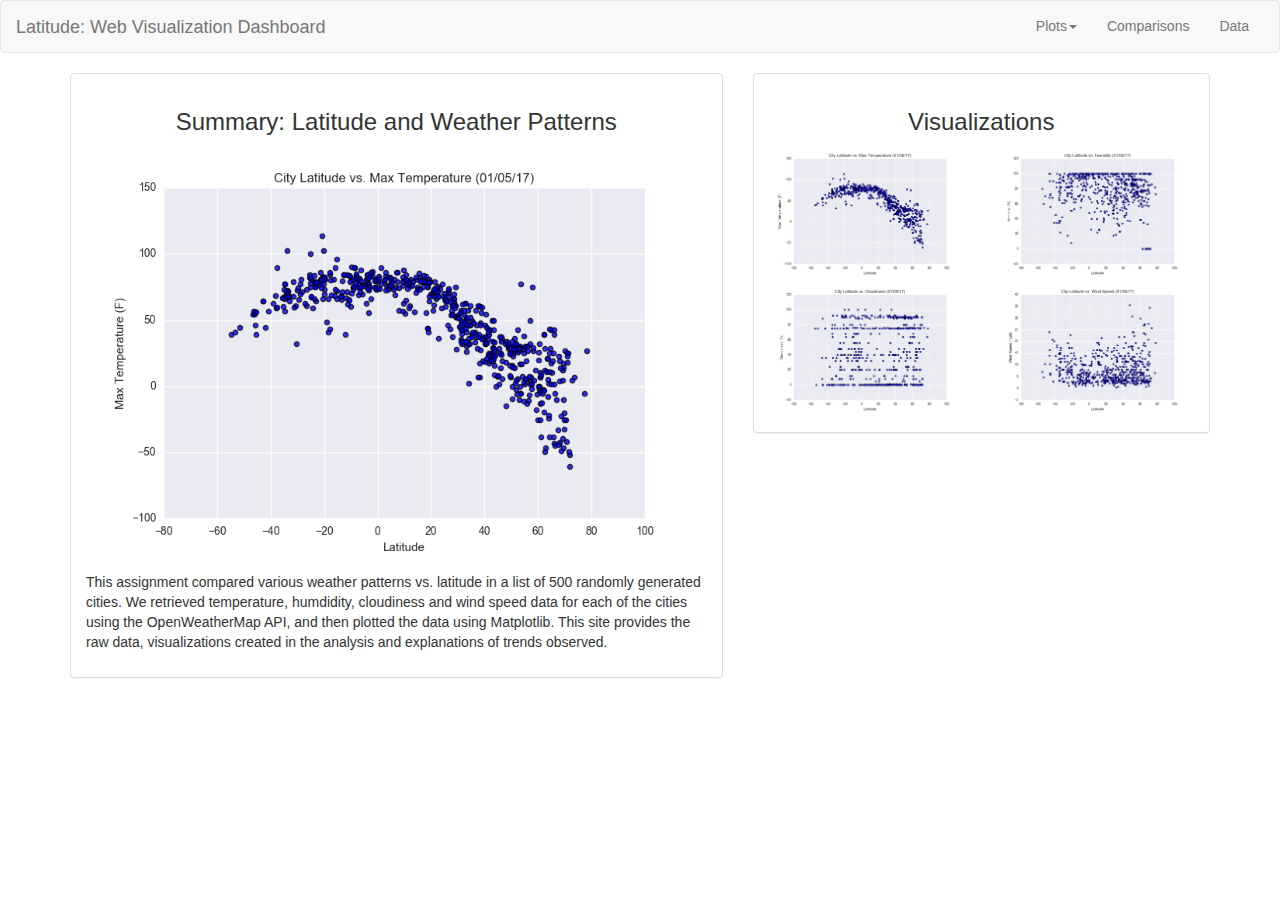
==== Index.html @ 2eb543eb "Commit for website" ====
<!DOCTYPE html>
<html lang="en">

<head>
  <meta charset="UTF-8">
  <title>Latitude: Web Visualization Dashboard</title>
<link rel="stylesheet" href="https://maxcdn.bootstrapcdn.com/bootstrap/3.3.7/css/bootstrap.min.css" integrity="sha384-BVYiiSIFeK1dGmJRAkycuHAHRg32OmUcww7on3RYdg4Va+PmSTsz/K68vbdEjh4u" crossorigin="anonymous"> 
<link rel="stylesheet" type="text/css" href="styles.css"/>
</head>

<body>
  <nav class="navbar navbar-default">
    <div class="container-fluid">
      <!-- Brand and toggle get grouped for better mobile display -->
      <div class="navbar-header">
        <button type="button" class="navbar-toggle collapsed" data-toggle="collapse" data-target="#bs-example-navbar-collapse-1" aria-expanded="false">
        <span class="sr-only">Toggle navigation</span>
        <span class="icon-bar"></span>
        <span class="icon-bar"></span>
        <span class="icon-bar"></span>
      </button>
        <div class="col-md-1"></div>
        <div class="col-md-1"></div>
        <div class="col-md-1"></div>
        <a class="navbar-brand" href="Index.html">Latitude: Web Visualization Dashboard</a>
      </div>

      <!-- Collect the nav links, forms, and other content for toggling -->
      <div class="collapse navbar-collapse" id="bs-example-navbar-collapse-1">
        <ul class="nav navbar-nav navbar-right">
          <li class="dropdown">
            <a href="#" class="dropdown-toggle" data-toggle="dropdown" role="button" aria-haspopup="true" aria-expanded="false">Plots<span class="caret"></span></a>
            <ul class="dropdown-menu">
              <li><a href="Temperature.html">Temperature</a></li>
              <li><a href="Humidity.html">Humidity</a></li>
              <li><a href="Cloudiness.html">Cloudiness</a></li>
              <li><a href="Wind_Speed.html">Wind Speed</a></li>
            </ul>
          </li>
          <li><a href="Comparisons.html">Comparisons</a></li>
          <li><a href="Data.html">Data</a></li>
        </ul>
      </div>
      <!-- /.navbar-collapse -->
    </div>
    <!-- /.container-fluid -->
  </nav>
  <div class="container">
    <div class="row">
      <div class="col-md-7">
        <div class="panel panel-default">
            <div class="panel-body">
                <h3 class="text-center">Summary: Latitude and Weather Patterns</h3>
                <img class="img-responsive" src="Fig1.png"></img>
                <p>This assignment compared various weather patterns vs. latitude in a list of 500 randomly generated cities. We retrieved temperature, humdidity, cloudiness and wind speed data for each of the cities using the OpenWeatherMap API, and then plotted the data using Matplotlib. This site provides the raw data, visualizations created in the analysis and explanations of trends observed.</p>
            </div>
        </div>
      </div>
      <div class="col-md-5">
        <div class="panel panel-default">
            <div class="panel-body">
                <h3 class="text-center">Visualizations</h3>
                <div class="row">
                    <div class="col-lg-6 col-md-6 col-sm-6 col-xs-6"><a href="Temperature.html"><img class="img img-responsive" src="Fig1.png" alt="Temperature"></a></div>
                    <div class="col-lg-6 col-md-6 col-sm-6 col-xs-6"><a href="Humidity.html"><img class="img img-responsive" src="Fig2.png" alt="Humidity"></a></div>
                </div>
                <div class="row">
                    <div class="col-lg-6 col-md-6 col-sm-6 col-xs-6"><a href="Cloudiness.html"><img class="img img-responsive" src="Fig3.png" alt="Cloudiness"></a></div>
                    <div class="col-lg-6 col-md-6 col-sm-6 col-xs-6"><a href="Wind_Speed.html"><img class="img img-responsive" src="Fig4.png" alt="Wind Speed"></a></div>
                </div>
            </div>
        </div>
    </div>
<script src="https://code.jquery.com/jquery-3.2.1.slim.min.js" integrity="sha384-KJ3o2DKtIkvYIK3UENzmM7KCkRr/rE9/Qpg6aAZGJwFDMVNA/GpGFF93hXpG5KkN" crossorigin="anonymous"></script>
<script src="https://cdnjs.cloudflare.com/ajax/libs/popper.js/1.12.9/umd/popper.min.js" integrity="sha384-ApNbgh9B+Y1QKtv3Rn7W3mgPxhU9K/ScQsAP7hUibX39j7fakFPskvXusvfa0b4Q" crossorigin="anonymous"></script>
<script src="https://maxcdn.bootstrapcdn.com/bootstrap/4.0.0/js/bootstrap.min.js" integrity="sha384-JZR6Spejh4U02d8jOt6vLEHfe/JQGiRRSQQxSfFWpi1MquVdAyjUar5+76PVCmYl" crossorigin="anonymous"></script>
</body>

</html>
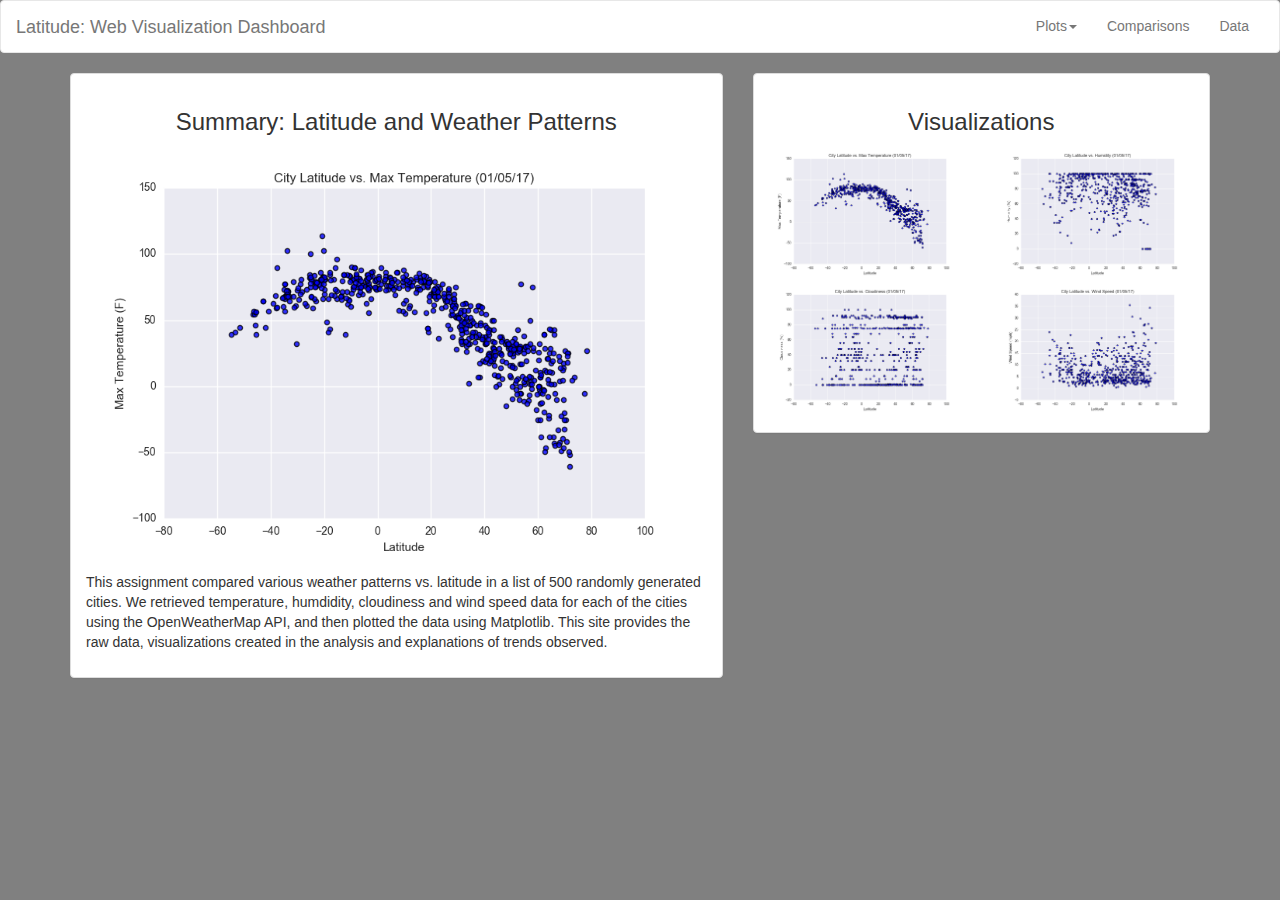
==== commit 3d84e22b: "Add CSS" ====
--- a/Index.html
+++ b/Index.html
@@ -5,7 +5,7 @@
   <meta charset="UTF-8">
   <title>Latitude: Web Visualization Dashboard</title>
 <link rel="stylesheet" href="https://maxcdn.bootstrapcdn.com/bootstrap/3.3.7/css/bootstrap.min.css" integrity="sha384-BVYiiSIFeK1dGmJRAkycuHAHRg32OmUcww7on3RYdg4Va+PmSTsz/K68vbdEjh4u" crossorigin="anonymous"> 
-<link rel="stylesheet" type="text/css" href="styles.css"/>
+<link rel="stylesheet" type="text/css" href="Styles.css"/>
 </head>
 
 <body>
--- a/Styles.css
+++ b/Styles.css
@@ -0,0 +1,13 @@
+body {
+    background-color: grey
+}
+
+.navbar-default{
+    background-color: white
+}
+
+@media (max-width: 780px){
+    .navbar-default {
+        background-color: navy
+        }
+}